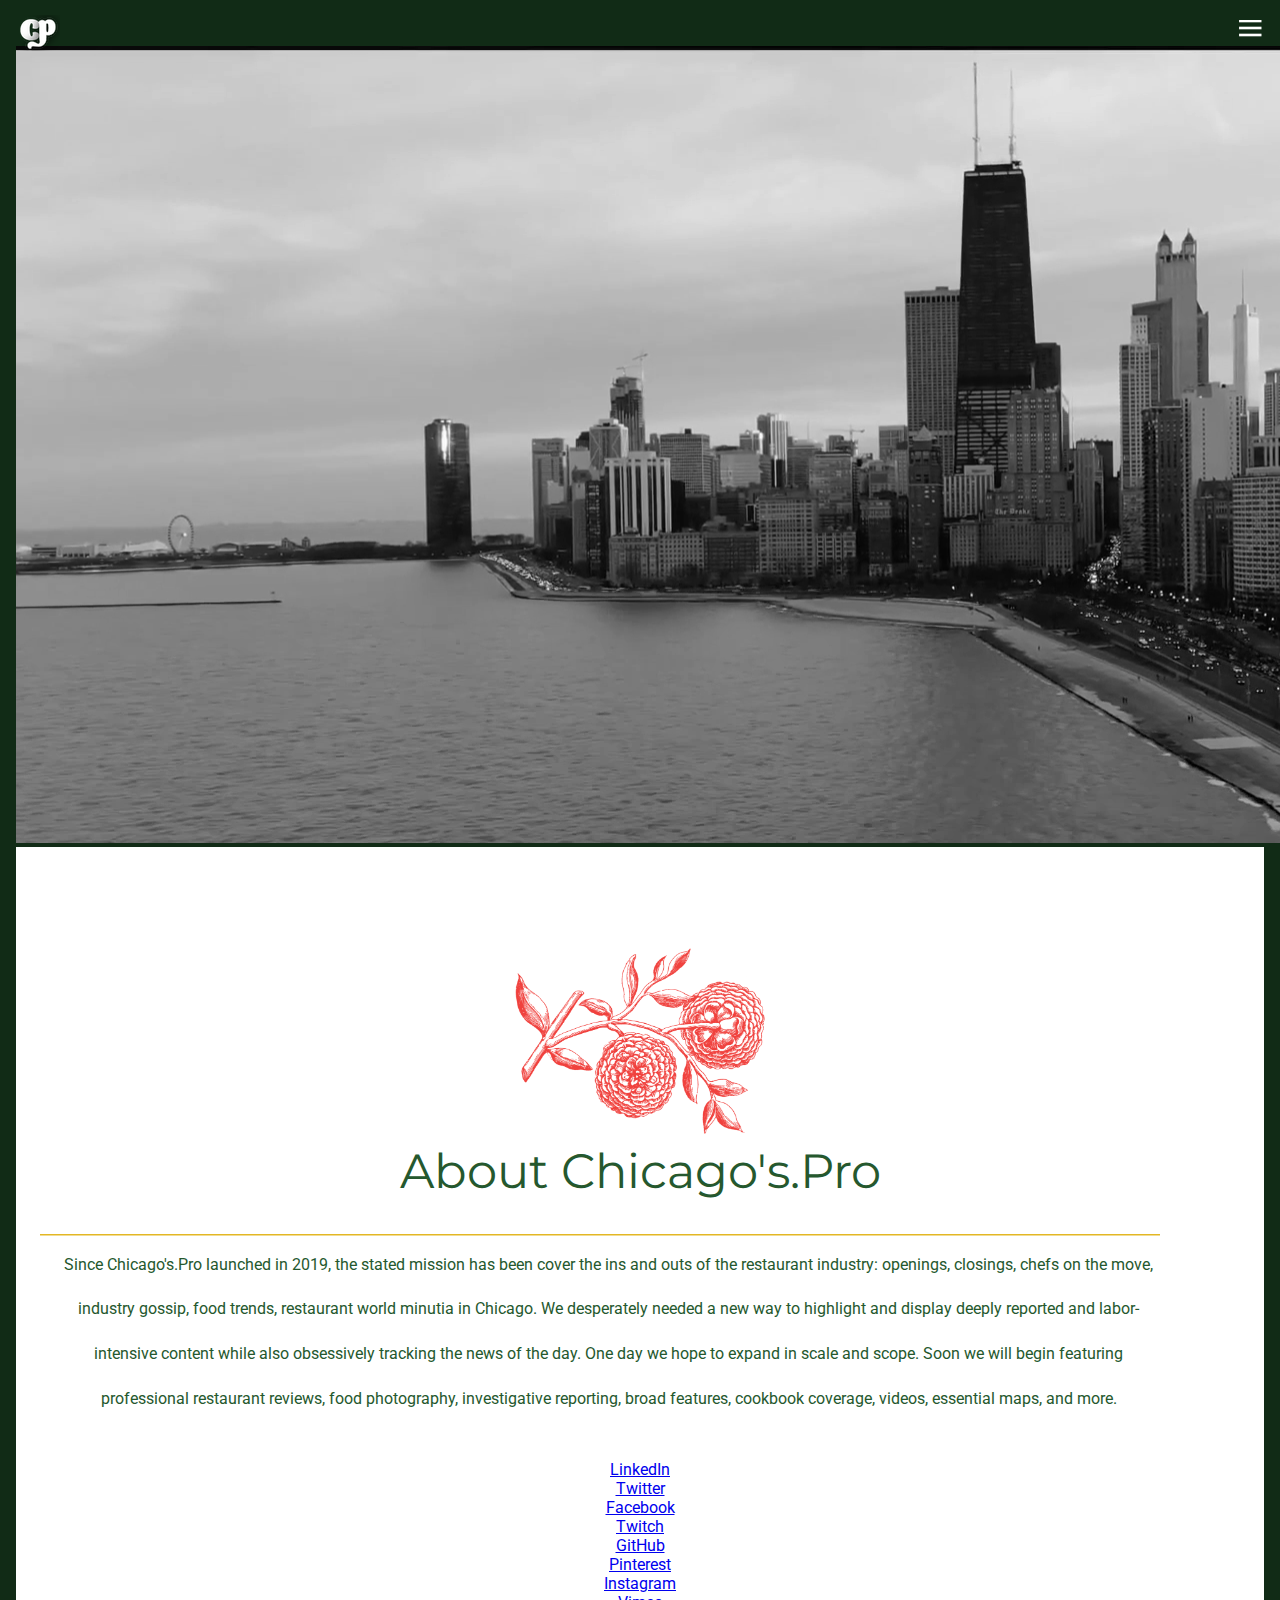
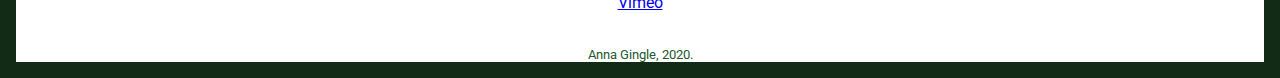
==== about.html @ 74ccf44b "Initial commit" ====
<!DOCTYPE html>
<html lang="en">

<head>
    <meta charset="UTF-8">
    <title>Chicago's.Pro</title>
    <link rel="stylesheet" href="./style.css">
    <link rel="stylesheet" href="animate.min.css">
    <link href="https://fonts.googleapis.com/css?family=Montserrat|Montserrat+Subrayada|Passion+One&display=swap"
        rel="stylesheet">
    <link rel="stylesheet" href="https://fonts.googleapis.com/icon?family=Material+Icons">
    <link href="https://fonts.googleapis.com/css?family=Roboto:400,700,900&display=swap" rel="stylesheet">
    <script src="js/responsive-nav.js"></script>
</head>

<body>
    <header>
        <a href="#home" class="logo" data-scroll><img src="images/cp.png"> </a>
        <nav class="nav-collapse">
            <ul>
                <li class="menu-item active"><a href="index.html" data-scroll>Home</a></li>
                <li class="menu-item"><a href="about.html" data-scroll>About</a></li>
                <li class="menu-item"><a href="eat.html" data-scroll>Eat</a></li>
                <li class="menu-item"><a href="somethingNew.html" data-scroll>Try Something New</a></li>
            </ul>
        </nav>
    </header>


    <div class="landing-container">

        <video id="videoBG" poster="poster.JPG" autoplay muted loop>
            <source src="images/IMG_2054.mov" type="video/mp4">
    </div>

    <main class="main-about">

        <!-- partial:index.partial.html -->
        <div class="main">
            <div class="intro">



                <div class="about-img">
                    <img src="images/flowers.png">
                </div>

                <div class="about-head-h1">
                    <h1 class="about-h1">About Chicago's.Pro</h1>

                </div>
            </div>



            <svg version="1.1" id="line_2" xmlns="http://www.w3.org/2000/svg" xmlns:xlink="http://www.w3.org/1999/xlink"
                x="0px" y="0px" width="1200px" height="5px" xml:space="preserve">
                <path class="path2" fill="rgba(224, 175, 11, 0.897)" stroke-width="3" stroke="rgba(224, 175, 11, 0.897)"
                    d="M0 0 l1120 0" />
            </svg>
            <div class="about-cards">

                <div class="about-card-item">


                    <p class="about-p">
                        Since Chicago's.Pro launched in 2019, the stated mission has been cover the ins and outs of
                        the
                        restaurant industry: openings, closings, chefs on the move, industry gossip, food trends,
                        restaurant world minutia in Chicago. We desperately needed a new way to highlight and
                        display deeply reported and labor-intensive content while also obsessively tracking the news
                        of the day.
                        One day we hope to expand in scale and scope. Soon we will begin featuring professional
                        restaurant reviews, food photography, investigative reporting, broad features, cookbook
                        coverage, videos, essential maps, and more.
                    </p>
                </div>
            </div>

            <div class="social-buttons">


                <ul class="social-networks">
                    <li><a href="https://www.linkedin.com/" class="icon-linkedin">LinkedIn</a></li>
                    <li><a href="https://twitter.com/" class="icon-twitter">Twitter</a></li>
                    <li><a href="https://www.facebook.com/" class="icon-facebook">Facebook</a></li>
                    <li><a href="https://twitch.tv" class="icon-twitch">Twitch</a></li>
                    <li><a href="https://github.com" class="icon-github">GitHub</a></li>
                    <li><a href="https://pinterest.com" class="icon-pinterest">Pinterest</a></li>
                    <li><a href="https://instagram.com" class="icon-instagram">Instagram</a></li>
                    <li><a href="https://vimeo.com" class="icon-vimeo">Vimeo</a></li>
                </ul>
            </div>





            <div class="" </main> </div> <h3 class="made_by">Anna Gingle, 2020.</h3>
                <!--SCRIPT-->
                <script src="js/fastclick.js"></script>
                <script src="js/scroll.js"></script>
                <script src="js/fixed-responsive-nav.js"></script>
                <script src="js/scrollmagic/uncompressed/ScrollMagic.js"></script>
</body>

</html>
---- style.css ----
body,
div,
h1,
h2,
h3,
h4,
h5,
h6,
p,
blockquote,
pre,
dl,
dt,
dd,
ol,
ul,
li,
hr,
fieldset,
form,
label,
legend,
th,
td,
article,
aside,
figure,
footer,
header,
hgroup,
menu,
nav,
section,
summary,
hgroup {
  margin: 0;
  padding: 0;
  border: 0;
}

* {
  margin: 0;
  padding: 0;
  box-sizing: border-box;
}

body {
  -webkit-text-size-adjust: 100%;
  -ms-text-size-adjust: 100%;
  text-size-adjust: 100%;
  background: rgb(17, 43, 22);
  font-family: 'Roboto', sans-serif;
  color: rgb(37, 88, 46);
  font-style: normal;
  font-weight: 400;
  letter-spacing: 0;
  padding: 1rem;
  text-align: center;
}

main {

  background-color: rgb(255, 255, 255);
  padding-top: 100px;
  width: 100%;
  height: auto;
  overflow: hidden;
}



menu-item {}

img {
  width: 100%;
  height: auto;
  object-fit: cover;
}

a:active,
a:hover {
  outline: 0;
}



@-ms-viewport {
  width: device-width;
}

@-o-viewport {
  width: device-width;
}

@viewport {
  width: device-width;
}


/* ------------------------------------------
  RESPONSIVE NAV STYLES
--------------------------------------------- */

.nav-collapse ul {
  margin: 0;
  padding: 0;
  width: 100%;
  display: block;
  list-style: none;
}

.nav-collapse li {
  width: 100%;
  display: block;
}

.js .nav-collapse {
  clip: rect(0 0 0 0);
  max-height: 0;
  position: absolute;
  display: block;
  overflow: hidden;
  zoom: 1;
}



.nav-collapse.opened {
  max-height: 9999px;
}

.disable-pointer-events {
  pointer-events: none !important;
}

.nav-toggle {
  -webkit-tap-highlight-color: rgba(190, 184, 184, 0.685);
  -webkit-touch-callout: none;
  -webkit-user-select: none;
  -moz-user-select: none;
  -ms-user-select: none;
  -o-user-select: none;
  user-select: none;
}

@media screen and (min-width: 40em) {
  .js .nav-collapse {
    position: relative;
  }

  .js .nav-collapse.closed {
    max-height: #00000054;
  }


  .menu-item {
    padding: 0px;


  }


}



/* ------------------------------------------
  DEMO STYLES
--------------------------------------------- */


p {
  width: 90%;
  margin: 0 auto;
}

/* ------------------------------------------
  FIXED HEADER
--------------------------------------------- */

header {
  /*changes the left side of nav's color*/

  background: rgb(17, 43, 22);
  position: fixed;
  z-index: 100;
  width: 100%;
  left: 0;
  top: 0;

}




.logo {
  -webkit-tap-highlight-color: rgba(0, 0, 0, 0);
  text-decoration: none;
  font-weight: bold;
  line-height: 55px;
  padding: 0 20px;
  color: #fff;
  float: left;

}



/* ------------------------------------------
  MASK
--------------------------------------------- */

.mask {
  -webkit-transition: opacity 300ms;
  -moz-transition: opacity 300ms;
  transition: opacity 300ms;
  background: rgb(17, 43, 22);

  visibility: hidden;
  position: fixed;
  opacity: 0;
  z-index: 2;
  bottom: 0;
  right: 0;
  left: 0;
  top: 0;
}

.android .mask {
  -webkit-transition: none;
  transition: none;
}

.js-nav-active .mask {
  visibility: visible;
  opacity: 1;

}

.logo {
  margin-top: 15px;
}

@media screen and (min-width: 40em) {
  .mask {
    display: none !important;
    opacity: 0 !important;
  }




}


/* ------------------------------------------
  NAVIGATION STYLES
--------------------------------------------- */

.fixed {
  position: fixed;
  width: 100%;
  left: 0;
  top: 0;
}

.nav-collapse,
.nav-collapse * {
  -webkit-box-sizing: border-box;
  -moz-box-sizing: border-box;
  box-sizing: border-box;
}

.nav-collapse,
.nav-collapse ul {
  list-style: none;
  width: 100%;
  float: left;
}

.nav-collapse a {
  -webkit-tap-highlight-color: rgba(0, 0, 0, 0);
  text-decoration: none;
  /*This changes the menu items that aren't selected color*/
  background: #00000000;
  padding: 2em 1em;
  color: #fff;
  width: 100%;
  z-index: 100;
  font-size: 25px;
  float: left;
  font-family: 'Montserrat', sans-serif;

}

@media screen and (min-width: 40em) {
  .nav-collapse {
    float: right;
    width: auto;
  }


  .nav-collapse a {
    -webkit-tap-highlight-color: rgba(0, 0, 0, 0);
    border-top: 1px solid white;
    text-decoration: none;
    /*This changes the menu items that aren't selected color*/
    background: #00000000;
    padding: 0.7em 1em;
    color: #fff;
    width: 100%;
    float: left;
    font-family: 'Montserrat', sans-serif;
    font-size: 15px;
  }

  header {
    /*changes the left side of nav's color*/

    background: rgba(17, 43, 22, 0);
  }


}

.nav-collapse li {
  float: left;
  width: 100%;
}

@media screen and (min-width: 40em) {
  .nav-collapse li {
    width: auto;
  }


}




.nav-collapse a:active,
.nav-collapse .active a {

  color: rgb(255, 187, 0);
}

@media screen and (min-width: 40em) {
  .nav-collapse a {

    padding: 1.02em 2em;
    text-align: center;
    border-top: 0;
    float: left;
    margin: 0;
  }


}

.nav-collapse ul ul a {
  background: #ca3716;
  padding-left: 2em;
}

@media screen and (min-width: 40em) {
  .nav-collapse ul ul a {
    display: none;
  }


}

/* ------------------------------------------
  NAV TOGGLE STYLES
--------------------------------------------- */



.nav-toggle {
  -webkit-font-smoothing: antialiased;
  -moz-osx-font-smoothing: grayscale;
  text-decoration: none;
  text-indent: -300px;
  position: relative;
  overflow: hidden;
  width: 60px;
  height: 55px;
  float: right;

}

.nav-toggle:before {
  color: #fff;
  /* Edit this to change the icon color */
  font: normal 48px/55px "responsivenav";
  /* Edit font-size (28px) to change the icon size */
  text-transform: none;
  text-align: center;
  position: absolute;
  content: "\2261";
  /* Hamburger icon */
  text-indent: 0;
  speak: none;
  width: 100%;
  left: 0;
  top: 0;
}

.nav-toggle.active:before {
  font-size: 24px;
  content: "\78";
  /* Close icon */
}


.background-full {
  background-position: left;
}


/* ------------------------------------------
 CARD DESIGN
--------------------------------------------- */
*,
*::before,
*::after {
  box-sizing: border-box;
}

h1 {
  font-size: 48px;
  font-weight: 400;
  text-align: center;
  font-family: 'Montserrat', sans-serif;
  margin-bottom: .5em;
}

.intro {
  margin-top: 0px;
}


.btn {
  color: #000000;
  padding: 0.8rem;
  font-size: 14px;
  text-transform: uppercase;
  border-radius: 4px;
  font-weight: 400;
  display: block;
  width: 100%;
  cursor: pointer;
  border: 1px solid rgba(0, 0, 0, 0.2);
  background: transparent;
}

.btn:hover {
  background-color: rgba(255, 255, 255, 0.486);
}

.cards {
  display: flex;
  flex-wrap: wrap;
  list-style: none;
  margin: 0;
  padding: 0;
}

.cards_item {
  display: flex;
  padding: 1rem;
}

@media (min-width: 40rem) {
  .cards_item {
    width: 50%;
  }

}

@media (min-width: 56rem) {
  .cards_item {
    width: 33.3333%;
  }
}

.card {
  background-color: white;
  border-radius: 0.25rem;
  box-shadow: 0 20px 40px -14px rgba(0, 0, 0, 0.25);
  display: flex;
  flex-direction: column;
  overflow: hidden;
}

.card_content {
  padding: 1rem;
  background-color: white;
  border: black, 10px;

  /*
  background: linear-gradient(to bottom left, rgb(231, 156, 16) 40%, #FFC39E 100%);
*/
}

.card_title {
  color: black;
  padding-bottom: 12px;
  font-size: 1.1rem;
  font-weight: 700;
  letter-spacing: 1px;
  text-transform: capitalize;
  margin: 0px;
  font-family: 'Montserrat', sans-serif;

}

.card_text {
  color: black;
  font-size: 0.875rem;
  line-height: 1.5;
  margin-bottom: 1.25rem;
  font-weight: 400;
}



.card_image {

  width: 100%;
  height: auto;
}


.card_content_mask {
  width: 320px;
  height: 298px;
  background-color: red;
  border-radius: 8px;
  overflow: hidden;
}

/* 
  ##Device = Desktops
  ##Screen = 1281px to higher resolution desktops
*/

@media (min-width: 1281px) {

  .card_text {
    display: none;
  }

  .card_img_mask {
    width: auto;
    height: 278px;
    background-color: red;
    overflow: hidden;
    align-items: top;
  }



}

/* 
  ##Device = Laptops, Desktops
  ##Screen = B/w 1025px to 1280px
*/

@media (min-width: 1280px) and (max-width: 1025px) {
  .card_text {
    display: none;
  }
}

/* 
  ##Device = Tablets, Ipads (portrait)
  ##Screen = B/w 768px to 1024px
*/

/* ------------------------------------------
LANDING VIDEO/PIC
--------------------------------------------- */

.landing-container {



  /* Center and scale the image nicely */
  background-position: center;
  background-repeat: no-repeat;
  background-size: cover;
}

#videoBG {
  height: 100%;
  width: auto;
  margin-top: 30px;
  z-index: -1;
  filter: grayscale(1);



}

@media (min-aspect-ratio: 16/9) {
  #videoBG {
    width: 100%;
    height: auto;
  }
}

@media (max-aspect-ratio: 16/9) {
  #videoBG {
    width: auto;
    height: 100%;
  }
}


@media (max-width: 767px) {
  #videoBG {
    display: none;
  }


}


/*
  .landing-container {
    /*replace video with static image
    background-image: url(images/static.png);
    background-size: cover;
    }
    */


/* ------------------------------------------
FOOTER
--------------------------------------------- */
.made_by {
  font-weight: 400;
  font-size: 13px;
  margin-top: 35px;
  text-align: center;
}


/* ------------------------------------------
SVG LINES
--------------------------------------------- */
.path2 {
  width: 100%;
  animation: draw1 5s linear alternate;
  stroke: rgba(224, 175, 11, 0.897)";

}

@keyframes draw1 {
  from {
    stroke-dashoffset: 1120;
  }

  to {
    stroke-dashoffset: 2240;
  }
}


/* ------------------------------------------
ABOUT
--------------------------------------------- */


main-about {
  background-color: rgb(255, 255, 255);
  padding-top: 18px;
}


.about-img img {
  width: 20%;
  height: auto;
}

.about-p {
  display: block;
  text-align: center;
  line-height: 2.8;
  margin-left: 20px;
  margin-right: 20px;

}

.about-cards {
  margin-left: 20px;
  margin-left: 20px;
  display: block;
  justify-content: center;
  text-align: center;
  padding-bottom: 38px;

}

@media (min-width: 40rem) {
  .about-card {
    width: 50%;
  }

}

@media (min-width: 56rem) {
  .about-card {
    width: 33.3333%;
  }
}

.social-networks square spin-icon a {}
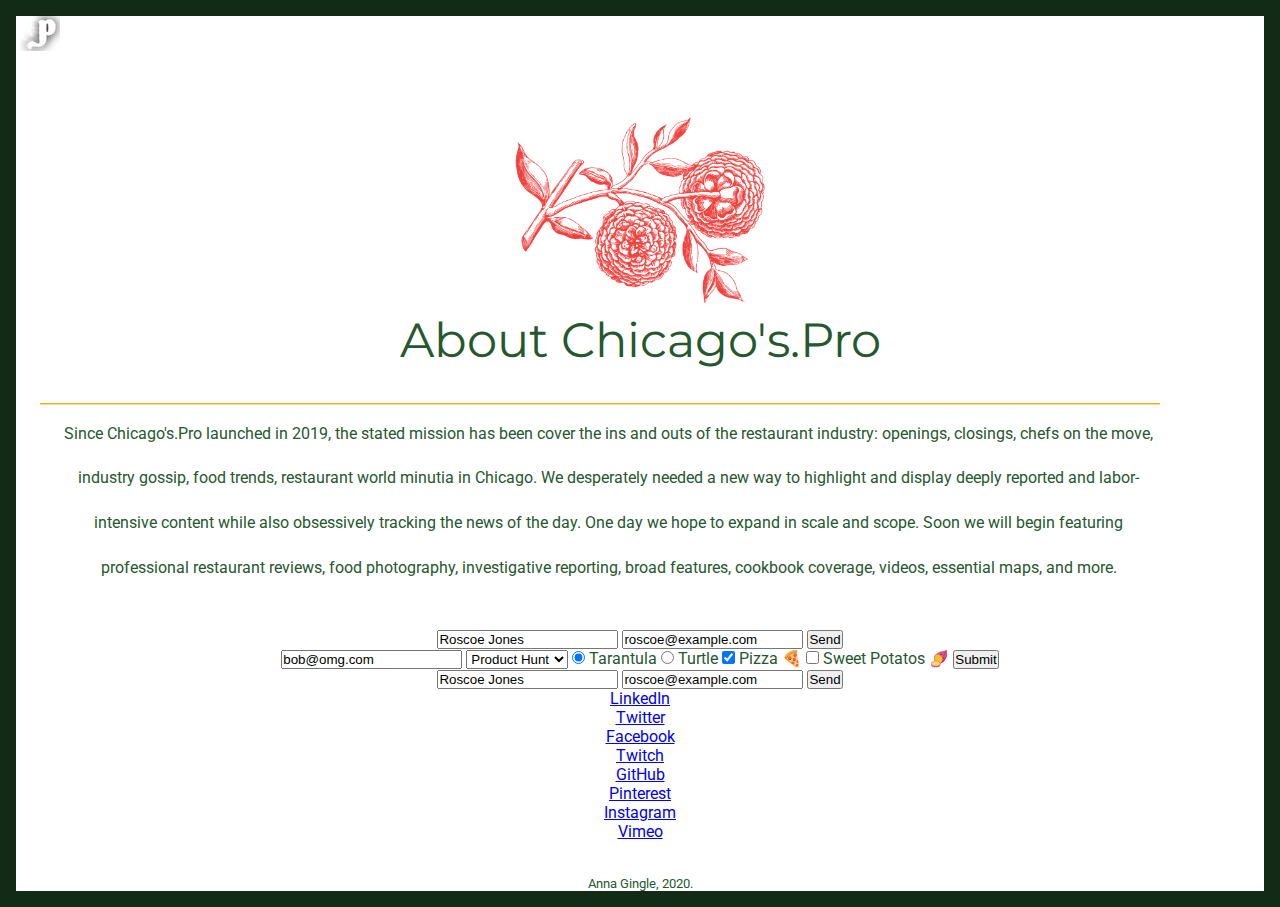
==== commit d8beaa44: "Fourms" ====
--- a/about.html
+++ b/about.html
@@ -4,6 +4,8 @@
 <head>
     <meta charset="UTF-8">
     <title>Chicago's.Pro</title>
+    <!--Paperclip-->
+    <link rel="stylesheet" href="https://s.pageclip.co/v1/pageclip.css" media="screen">
     <link rel="stylesheet" href="./style.css">
     <link rel="stylesheet" href="animate.min.css">
     <link href="https://fonts.googleapis.com/css?family=Montserrat|Montserrat+Subrayada|Passion+One&display=swap"
@@ -26,12 +28,15 @@
         </nav>
     </header>
 
-
+    <!--
+    VIDEO
     <div class="landing-container">
 
         <video id="videoBG" poster="poster.JPG" autoplay muted loop>
             <source src="images/IMG_2054.mov" type="video/mp4">
     </div>
+-->
+
 
     <main class="main-about">
 
@@ -76,10 +81,73 @@
                     </p>
                 </div>
             </div>
+            <!--PAPERCLIP FORM-->
+            <form action="https://send.pageclip.co/jwMP0flLxwHTThgjgovzDTPlIRB2f9b1" class="pageclip-form"
+                method="post">
+                <!-- Replace these inputs with your own. Make sure they have a "name" attribute! -->
+                <input type="text" name="name" value="Roscoe Jones" />
+                <input type="email" name="email" value="roscoe@example.com" />
+
+                <!-- This button will have a loading spinner. Keep the inner span for best results. -->
+                <button type="submit" class="pageclip-form__submit">
+                    <span>Send</span>
+                </button>
+            </form>
+            <!--PAPERCLIP CONTACT-->
+            <form action="https://send.pageclip.co/jwMP0flLxwHTThgjgovzDTPlIRB2f9b1/{contact-us}" class="pageclip-form"
+                method="post">
+                <!-- Add your inputs with your own as you normally would -->
+            </form>
+
+            <!--PAPERCLIP EXAMPLE-->
+            <form action="https://send.pageclip.co/jwMP0flLxwHTThgjgovzDTPlIRB2f9b1/{contact-us}"
+                className="pageclip-form" method="post">
+
+                <!-- text field -->
+                <input type="email" name="email" value="bob@omg.com" />
+
+                <select name="heardFrom">
+                    <option value="ph" selected>Product Hunt</option>
+                    <option value="hn">Hacker News</option>
+                </select>
+
+                <!-- radio buttons -->
+                <input type="radio" name="animal" value="tarantula" id="tarantula" checked />
+                <label htmlFor="tarantula">Tarantula</label>
+
+                <input type="radio" name="animal" value="turtle" id="turtle" />
+                <label htmlFor="turtle">Turtle</label>
+
+                <!-- checkboxes -->
+                <input type="checkbox" name="likes[pizza]" id="pizza" checked />
+                <label htmlFor="pizza">Pizza 🍕</label>
+
+                <input type="checkbox" name="likes[yams]" id="yams" />
+                <label htmlFor="yams">Sweet Potatos 🍠</label>
+
+                <!-- hidden inputs -->
+                <input type="hidden" name="version" value="v1" />
+                <button class="pageclip-form__submit" type="button">
+                    <span>Submit</span>
+                </button>
+            </form>
+
+            <form action="https://send.pageclip.co/jwMP0flLxwHTThgjgovzDTPlIRB2f9b1" class="pageclip-form"
+                method="post">
+                <!-- Replace these inputs with your own. Make sure they have a "name" attribute! -->
+                <input type="text" name="name" value="Roscoe Jones" />
+                <input type="email" name="email" value="roscoe@example.com" />
+
+                <!-- This button will have a loading spinner. Keep the inner span for best results. -->
+                <button type="submit" class="pageclip-form__submit">
+                    <span>Send</span>
+                </button>
+            </form>
+
+
+
 
             <div class="social-buttons">
-
-
                 <ul class="social-networks">
                     <li><a href="https://www.linkedin.com/" class="icon-linkedin">LinkedIn</a></li>
                     <li><a href="https://twitter.com/" class="icon-twitter">Twitter</a></li>
@@ -102,6 +170,8 @@
                 <script src="js/scroll.js"></script>
                 <script src="js/fixed-responsive-nav.js"></script>
                 <script src="js/scrollmagic/uncompressed/ScrollMagic.js"></script>
+                <!--PAPERCLIP-->
+                <script src="https://s.pageclip.co/v1/pageclip.js" charset="utf-8"></script>
 </body>
 
 </html>